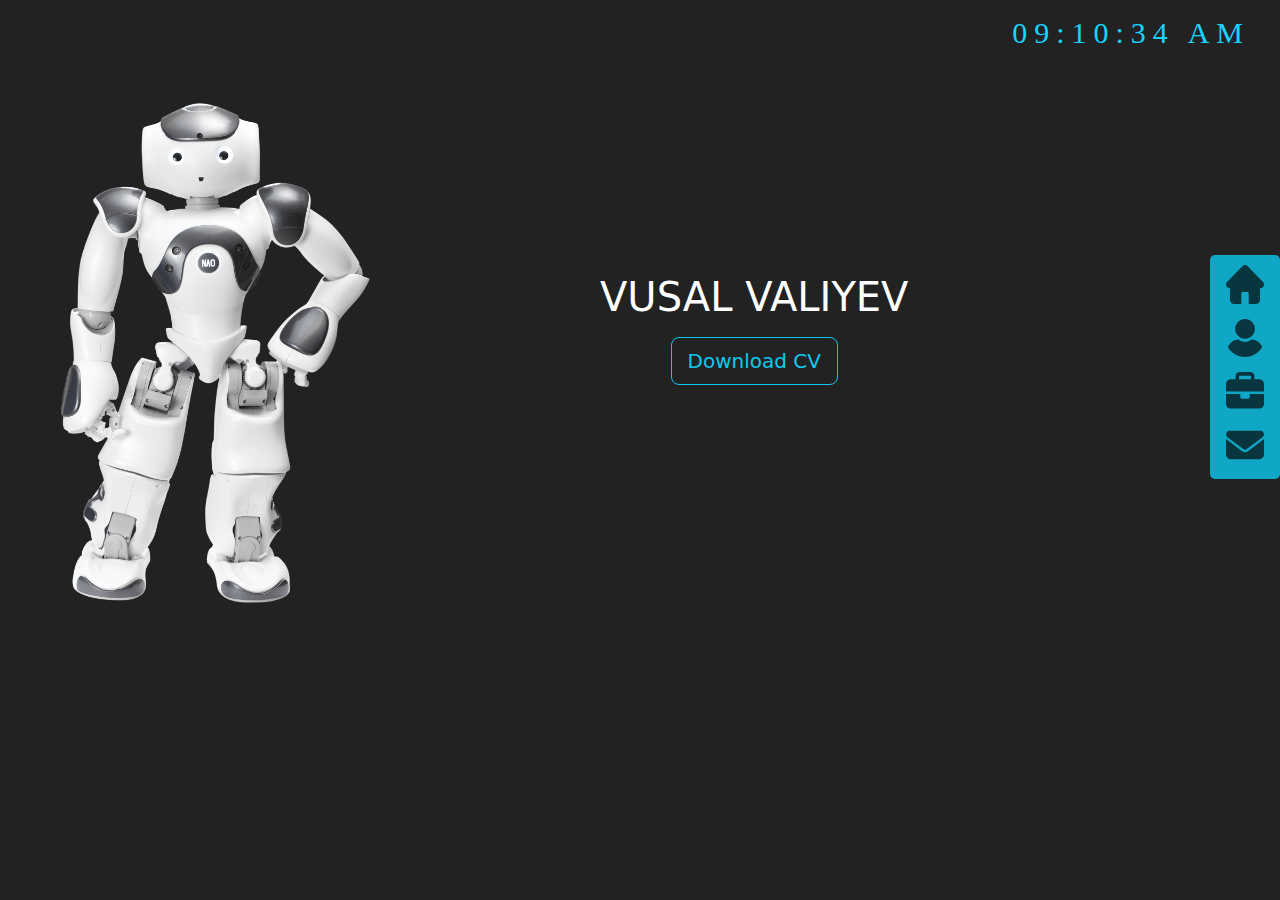
==== index.html @ c6b8d415 "first commit" ====
<!DOCTYPE html>
<html lang="en">
  <head>
    <meta charset="UTF-8" />
    <meta http-equiv="X-UA-Compatible" content="IE=edge" />
    <meta name="viewport" content="width=device-width, initial-scale=1.0" />
    <title>Portfolio</title>
    <link rel="stylesheet" href="./css/bootstrap.css" />
    <link rel="stylesheet" href="./css/app.css" />
  </head>
  <body>
    <div class="container-fluid text-center ">
      <div class="row">
        <div class="col-md-12 clockLine text-end"></div>
        <div class="col-md-10 text-md-start pt-5 ps-0 d-md-flex">
          <img src="./img/robot.png" class="" />
          <div class="d-flex flex-column justify-content-center align-items-center ps">
            <span class="pb-3 display-6">VUSAL VALIYEV</span>
            <a href="https://drive.google.com/file/d/1I_UYNFwIHt20sXYh_2jgRkurdtrkiC0f/view?usp=drive_link" target="_blank" class="btn btn-outline-info btn-lg">Download CV</a>
          </div>
        </div>
        <div class="col-sm-12 col-md-2  nb-icons">
          <div class="div-for-outside-names">
            <span class=" home-outside">HOME</span>
            <span class="about-outside">ABOUT</span>
            <span class="port-outside">PORTFOLIO</span>
            <span class="contact-outside">CONTACT</span>
          </div>

          <div class="nav-bar d-flex flex-md-column float-end bg-info home-section">
            <div>
              <a class="nav-link text-center" href="index.html">
                <img class="home-img" src="./img/home.png" />
              </a>
            </div>
            <div>
              <a class="nav-link text-center" href="about.html">
                <img class="about-img" src="./img/user.png" />
              </a>
            </div>
            <div>
              <a class="nav-link text-center" href="portfolio.html">
                <img class="port-img" src="./img/briefcase-solid.svg" />
              </a>
            </div>
            <div>
              <a class="nav-link text-center" href="contact.html">
                <img class="contact-img" src="./img/envelope-solid.svg" />
              </a>
            </div>
          </div>

          <!-- <nav class="navbar navbar-expand-md d-block bg-info float-end">
            <div class="container container-col-md-4">
              <button class="navbar-toggler" style="color: white;" type="button" data-bs-toggle="collapse" data-bs-target="#navbarNavDropdown" aria-controls="navbarSupportedContent" aria-expanded="false" aria-label="Toggle navigation">
                <span class="navbar-toggler-icon" style="color: white;"></span>
              </button>
              <div class="collapse navbar-collapse"       id="navbarNavDropdown">
                <ul class="navbar-nav me-auto mb-2 mb-lg-0 d-flex flex-column">
                  <li class="nav-item">
                    
                    <a class="nav-link active" aria-current="page" href="#">
                      
                      <img class="home-img" src="./img/home.png">
                    </a>
                  </li>
                  <li>
                    <a class="nav-link" aria-current="page" href="#">
                      
                      <img class="about-img" src="./img/user.png">

                    </a>
                  </li>
                  <li class="nav-item">
                    <a class="nav-link" href="#">
                     
                      <img class="port-img" src="./img/briefcase-solid.svg">

                    </a>
                  </li>
                  <li class="nav-item">
                    <a class="nav-link">
                      
                      <img class="contact-img" src="./img/envelope-solid.svg">
                    </a>
                  </li>
                </ul>
              </div>
            </div>
          </nav> -->
        </div>
      </div>
    </div>

    <script src="./js/bootstrap.bundle.js"></script>
    <script src="./js/script.js"></script>
  </body>
</html>
---- css/app.css ----
/* @import url('https://fonts.googleapis.com/css?family=Press+Start+2P&display=swap'); */

* {
  padding: 0;
  margin: 0;
}

body {
  /* font-family: 'Press Start 2P', sans-serif; */
  background-color: #222;
  color: white;
}
.container-fluid {
  height: 100vh;
  overflow-y: auto; /* Add scrollbars when content overflows */
}

/* CLOCK */

.clockLine {
  color: #17d4fe;
  font-size: 30px;
  font-family: Orbitron;
  letter-spacing: 7px;
  padding-top: 10px;
  padding-right: 30px;
}

img {
  height: 500px;
  width: 400px;
}
.ps {
  padding-left: 200px;
  padding-bottom: 100px;
}

.nav-bar {
  position: fixed;
  right: 0;
  width: 70px;

  padding-top: 10px;
  padding-bottom: 0;
  border-radius: 5px;
  opacity: 0.8;

  height: auto;
}

/* .nav-bar:not(.home-section, .portfolio-section) {
  margin-right: 17px;
} */

.offset {
  margin-right: 17px;
}

.hidden {
  display: none;
}

.col-md-2 {
  position: static;
  padding-right: 0;
  top: 0;
  right: 0;
  padding-top: 200px;
  padding-bottom: 400px;
}

.home-outside {
  position: absolute;
  right: 6%;
  top: 41%;
}

.about-outside {
  position: absolute;
  right: 6%;
  top: 49%;
}
.port-outside {
  position: absolute;
  right: 6%;
  top: 57%;
}
.contact-outside {
  position: absolute;
  right: 6%;
  top: 65%;
}
a img {
  margin-bottom: 15px;
  opacity: 0.7;
  height: auto;
  width: 55%;
}

a img:hover {
  border-radius: 5px;
  opacity: 1;
}

li span {
  display: none;
}

/* ABOUT PAGE//////////////////////////////////////////////////////////  */
.home-outside-about {
  position: absolute;
  right: 7%;
  top: 41%;
}
.about-outside-about {
  position: absolute;
  right: 7%;
  top: 49%;
}
.port-outside-about {
  position: absolute;
  right: 7%;
  top: 57%;
}
.contact-outside-about {
  position: absolute;
  right: 7%;
  top: 65%;
}
.col-md-10 {
  padding-left: 120px;
}
p {
  padding: 0 120px;
}
.h1-about {
  margin-bottom: 40px;
}
.h3-get-to-know {
  padding-bottom: 30px;
}
.skill-text {
  width: 200px;
  height: 80px;
  padding-top: 12px;
}
.skill-text:hover {
  border: 2px solid;
  border-radius: 8px;
  animation: border-animation 5s infinite;
}

@keyframes border-animation {
  0% {
    border-color: red;
  }
  25% {
    border-color: blue;
  }
  50% {
    border-color: green;
  }
  75% {
    border-color: yellow;
  }
  100% {
    border-color: purple;
  }
}
.row-skills {
  height: 40vh;
  text-align: center;
  display: flex;
  justify-content: space-evenly;
}
.logo {
  height: auto;
  width: 30%;
}

/* MEDIA QUERIES  */

@media screen and (max-width: 767px) {
  .container-fluid {
    /* height: 100vh; */
    overflow-y: auto; /* Add scrollbars when content overflows */
  }

  img {
    height: 300px;
    width: 300px;
  }
  .ps {
    padding-left: 0;
    margin-top: 20px;
  }

  .col-md-2 {
    position: static; 
    padding: 0; 
    height: auto; 
    display: block;
    margin-right: 0;
  }

  .nav-bar {
    display: flex;
    justify-content: space-around;
    width: 100%;
    height: 104px;
    position: fixed;
    bottom: 0;
    margin-right: 0;
  }

  .home-img {
    height: 61px;
    width: 61px;
  }
  .about-img {
    height: 61px;
    width: 61px;
  }
  .port-img {
    height: 61px;
    width: 61px;
  }
  .contact-img {
    height: 61px;
    width: 61px;
  }
}
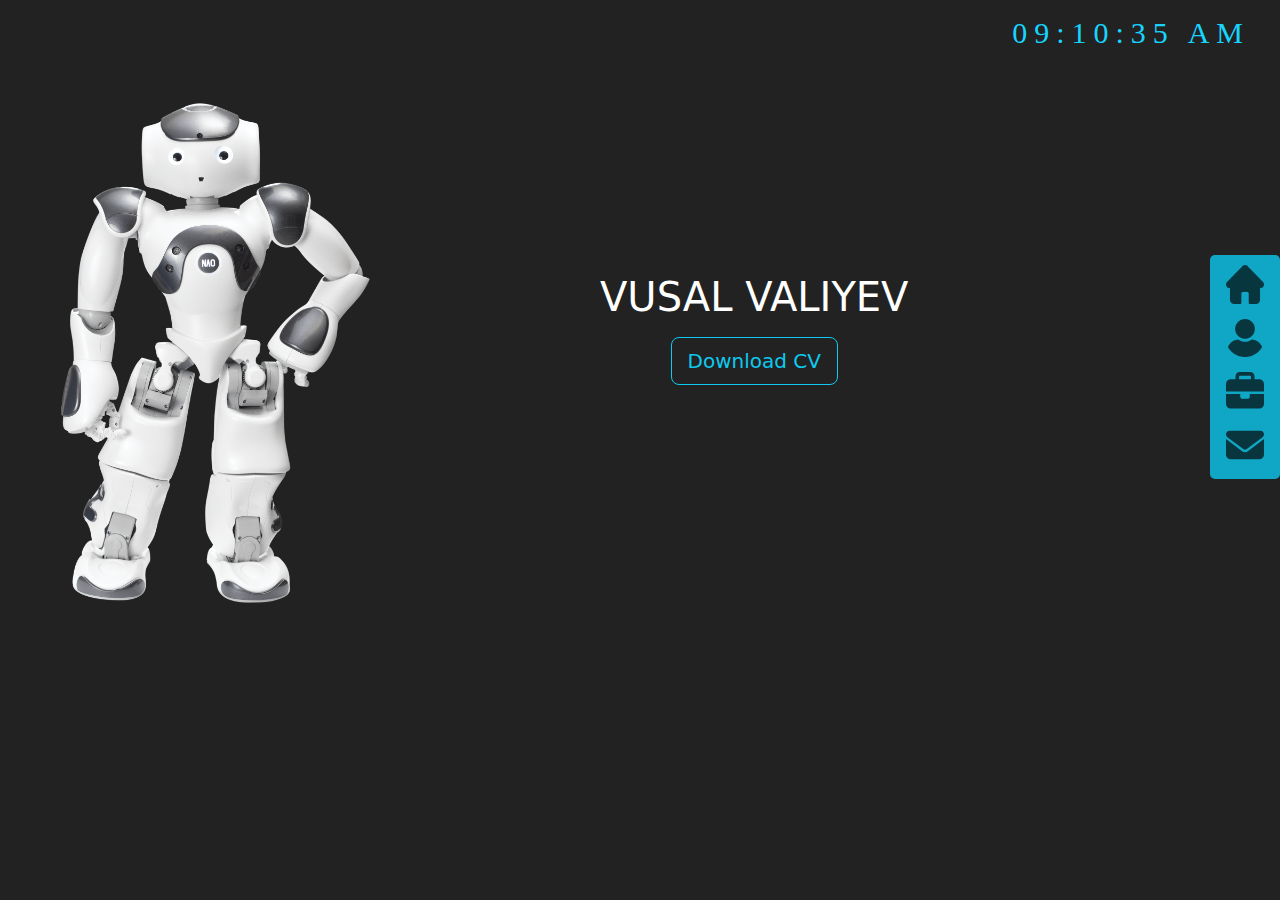
==== commit d200387f: "link changed" ====
--- a/index.html
+++ b/index.html
@@ -16,7 +16,7 @@
           <img src="./img/robot.png" class="" />
           <div class="d-flex flex-column justify-content-center align-items-center ps">
             <span class="pb-3 display-6">VUSAL VALIYEV</span>
-            <a href="https://drive.google.com/file/d/1I_UYNFwIHt20sXYh_2jgRkurdtrkiC0f/view?usp=drive_link" target="_blank" class="btn btn-outline-info btn-lg">Download CV</a>
+            <a href="https://drive.google.com/file/d/1C6TAZahACDxYKLHlVzw1D7zciQNorCFy/view?usp=sharing" target="_blank" class="btn btn-outline-info btn-lg">Download CV</a>
           </div>
         </div>
         <div class="col-sm-12 col-md-2  nb-icons">
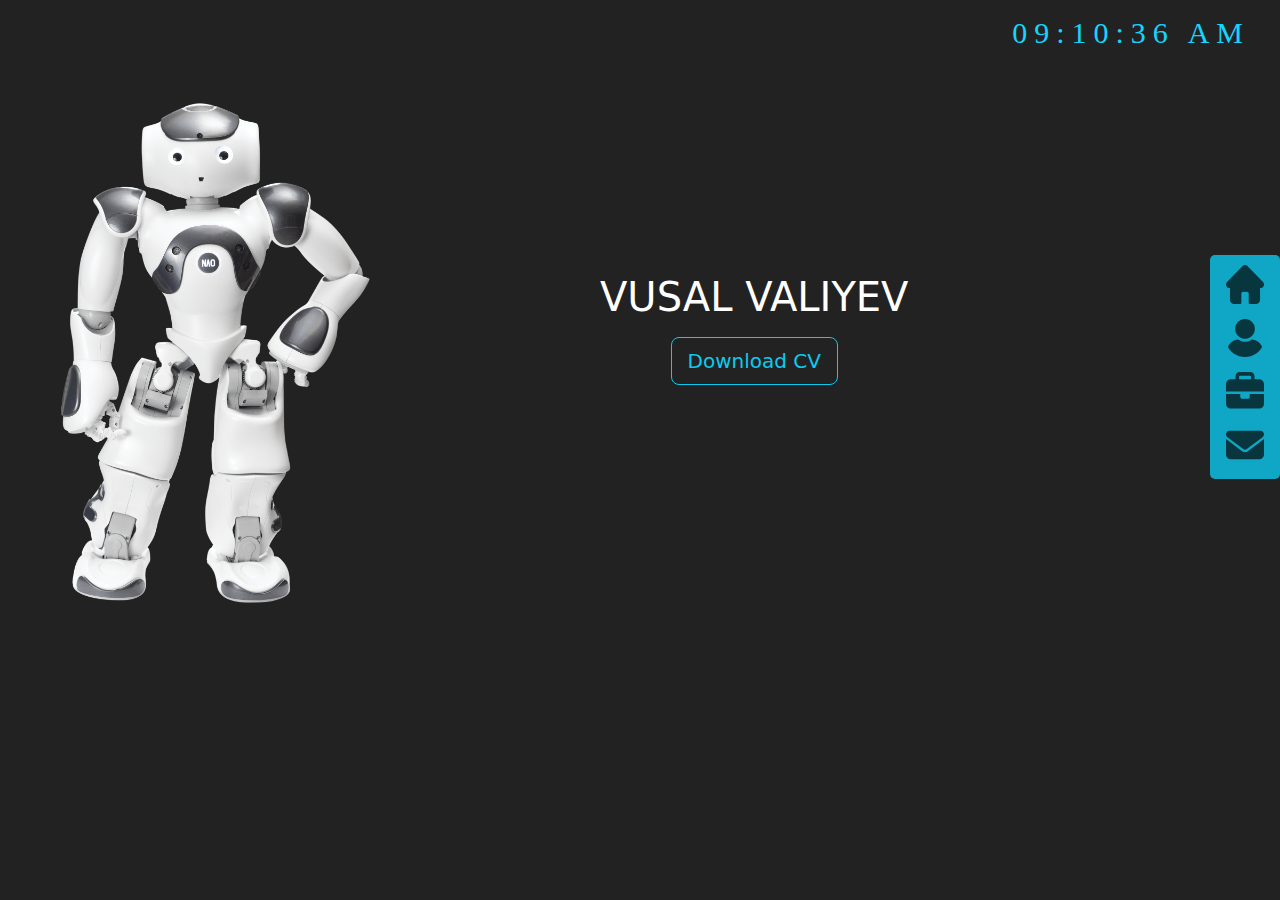
==== commit 75c1f9f5: "live" ====
--- a/index.html
+++ b/index.html
@@ -9,25 +9,34 @@
     <link rel="stylesheet" href="./css/app.css" />
   </head>
   <body>
-    <div class="container-fluid text-center ">
+    <div class="container-fluid text-center">
       <div class="row">
         <div class="col-md-12 clockLine text-end"></div>
         <div class="col-md-10 text-md-start pt-5 ps-0 d-md-flex">
           <img src="./img/robot.png" class="" />
-          <div class="d-flex flex-column justify-content-center align-items-center ps">
+          <div
+            class="d-flex flex-column justify-content-center align-items-center ps"
+          >
             <span class="pb-3 display-6">VUSAL VALIYEV</span>
-            <a href="https://drive.google.com/file/d/1C6TAZahACDxYKLHlVzw1D7zciQNorCFy/view?usp=sharing" target="_blank" class="btn btn-outline-info btn-lg">Download CV</a>
+            <a
+              href="https://drive.google.com/file/d/1C6TAZahACDxYKLHlVzw1D7zciQNorCFy/view?usp=sharing"
+              target="_blank"
+              class="btn btn-outline-info btn-lg"
+              >Download CV</a
+            >
           </div>
         </div>
-        <div class="col-sm-12 col-md-2  nb-icons">
+        <div class="col-sm-12 col-md-2 nb-icons">
           <div class="div-for-outside-names">
-            <span class=" home-outside">HOME</span>
+            <span class="home-outside">HOME</span>
             <span class="about-outside">ABOUT</span>
             <span class="port-outside">PORTFOLIO</span>
             <span class="contact-outside">CONTACT</span>
           </div>
 
-          <div class="nav-bar d-flex flex-md-column float-end bg-info home-section">
+          <div
+            class="nav-bar d-flex flex-md-column float-end bg-info home-section"
+          >
             <div>
               <a class="nav-link text-center" href="index.html">
                 <img class="home-img" src="./img/home.png" />
--- a/css/app.css
+++ b/css/app.css
@@ -72,23 +72,23 @@
 .home-outside {
   position: absolute;
   right: 6%;
-  top: 41%;
+  top: 45%;
 }
 
 .about-outside {
   position: absolute;
   right: 6%;
-  top: 49%;
+  top: 53%;
 }
 .port-outside {
   position: absolute;
   right: 6%;
-  top: 57%;
+  top: 62%;
 }
 .contact-outside {
   position: absolute;
   right: 6%;
-  top: 65%;
+  top: 70%;
 }
 a img {
   margin-bottom: 15px;
@@ -110,22 +110,22 @@
 .home-outside-about {
   position: absolute;
   right: 7%;
-  top: 41%;
+  top: 45%;
 }
 .about-outside-about {
   position: absolute;
   right: 7%;
-  top: 49%;
+  top: 53%;
 }
 .port-outside-about {
   position: absolute;
   right: 7%;
-  top: 57%;
+  top: 62%;
 }
 .contact-outside-about {
   position: absolute;
   right: 7%;
-  top: 65%;
+  top: 72%;
 }
 .col-md-10 {
   padding-left: 120px;
@@ -196,9 +196,9 @@
   }
 
   .col-md-2 {
-    position: static; 
-    padding: 0; 
-    height: auto; 
+    position: static;
+    padding: 0;
+    height: auto;
     display: block;
     margin-right: 0;
   }
